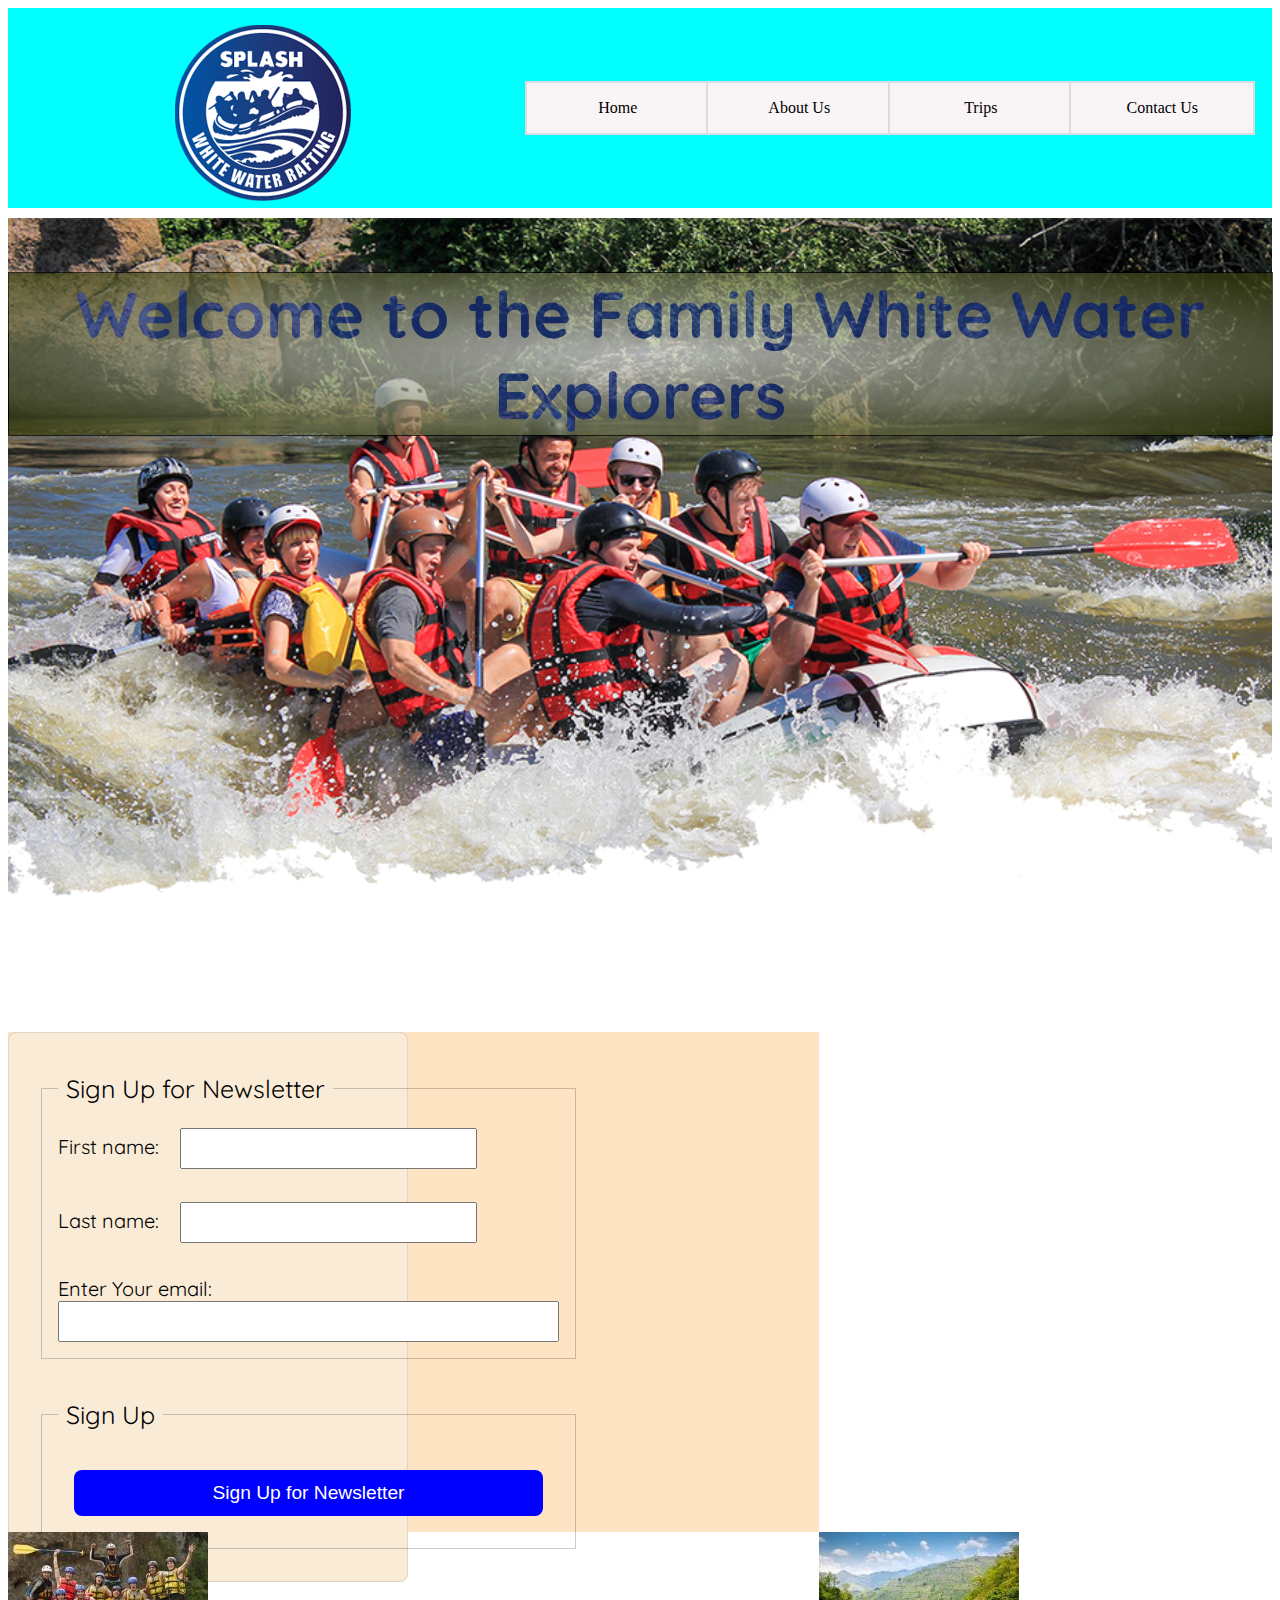
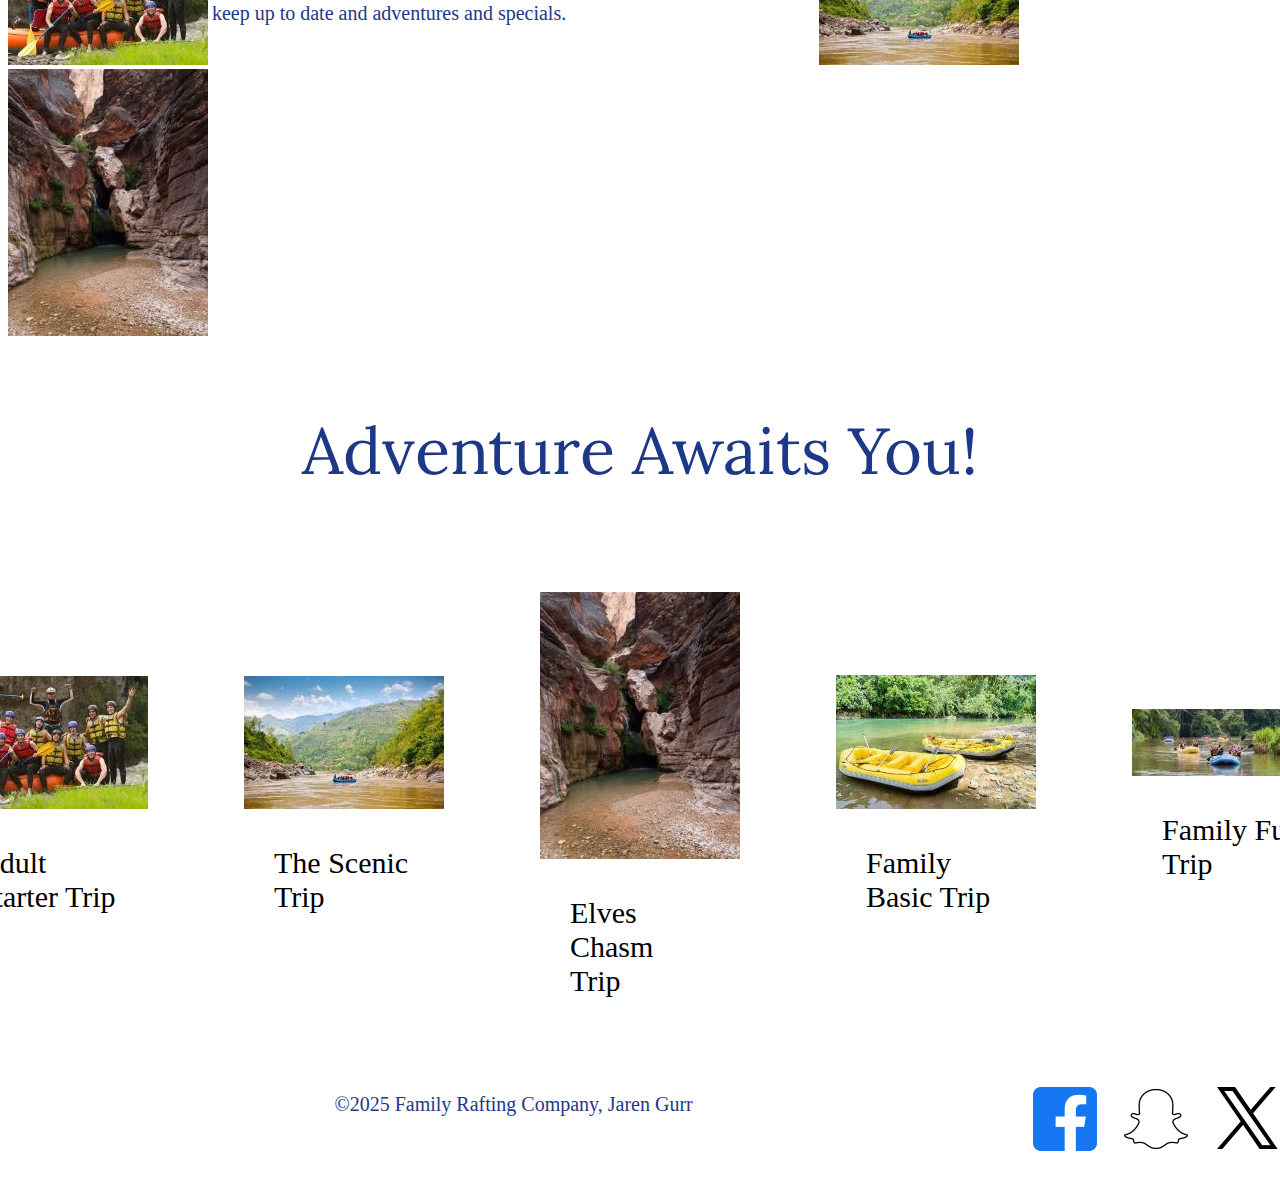
==== wwr/index.html @ 99bfb935 "update" ====
<!DOCTYPE html>

<html lang="en-US">

<head>
    <link rel="stylesheet" href="styles/rafting.css">
    <meta charset="UTF-8">
    <meta name="viewport" content="width=device-width, initial-scale=1.0">
    <title>Family White Water Rafting Document About Us</title>
    <meta name="description" content="home page jaren gurr white water rafting family fun ">
    <meta name="author" content="James Jaren Gurr">
    <link rel="preconnect" href="https://fonts.googleapis.com">
    <link rel="preconnect" href="https://fonts.gstatic.com" crossorigin>
    <link href="https://fonts.googleapis.com/css2?family=Lora:ital,wght@0,400..700;1,400..700&family=Quicksand:wght@300..700&display=swap" rel="stylesheet">
</head>
<body>
    <header>
        <img src="images/logo.png" alt=" Logo">
        <nav class="socialmed">
            <a href="index.html">Home</a>
            <a href="about.html">About Us</a>
            <a href="trips.html">Trips</a>
            <a href="contact.html">Contact Us</a>
           
        </nav>


    </header>
    <main>
        <div class="hero">
            
            <img src="images/hero_transparency_1024.png" alt="family fun">
            <h1 class="banner">Welcome to the Family White Water Explorers</h1>
            
           
        </div>
        <section class="themain">
            <div class="mytest">
                <form action="/action_page.php" class="myform2">
                    <fieldset class="continfo">
                        <legend>Sign Up for Newsletter</legend>
                        <div class="fname">
                            <label for="fname">First name:</label>
                            <input size="25" type="text" id="fname"><br><br>
                        </div>
                        <div class="lname">
                            <label for="lname">Last name:</label>
                            <input size="25" type="text" id="lname" name="lname"><br><br>
                        </div>
                        <div class="email">
                            <label for="email">Enter Your email:</label>
                            <input size="45" type="email" id="email" name="email"><br>
                        </div>
                        
                    </fieldset>
                   
                    <fieldset class="finishform">    
                        <legend>Sign Up</legend>
                        
                        <button type="submit">Sign Up for Newsletter</button>  

                    </fieldset>
                                             
                </form> 
                <p>dont miss out on the fun. keep up to date and adventures and specials.</p>
            </div>
            <div>
               
            </div>
            <div>
                <img src="images/comeAll.jpg"   alt=" come all">
            </div>
            <div>
            <img src="images/scene.jpg"  alt=" scene">
            </div>
            <div>
            <img src="images/adventure.jpg" alt=" big adventure">
        </div>
        </section>
           
        <section class="adv">
            
                <h2>Adventure Awaits You!</h2>

            
           
         
                <figure>
                    <img src="images/comeAll.jpg" alt=" come all">
                    <figcaption>Adult Starter Trip</figcaption> 
                </figure>
                <figure>
                    <img src="images/scene.jpg"  alt=" scene">
                    <figcaption>The Scenic Trip</figcaption>
                </figure>
                <figure>
                    <img src="images/adventure.jpg" alt=" big adventure">
                    <figcaption>Elves Chasm Trip</figcaption>
                </figure>
                <figure>
                    <img src="images/wait.jpg" alt=" don't wait">
                    <figcaption>Family Basic Trip</figcaption>
                </figure>
                <figure>
                    <img src="images/familyfun2.jpg" alt=" family fun">
                    <figcaption>Family Fun Trip</figcaption>
                </figure>
             
        </section>
    </main>
    <footer>
        <p>©2025 Family Rafting Company, Jaren Gurr</p>
        <nav class="clmedia"> <!--class used in css-->
            <a href="https://www.facebook.com/"><img src="images/logoface.png" alt="Facebook"></a>
            <a href="https://www.snapchat.com/"><img src="images/logosnap.png" alt="snapchat"></a>
            <a href="https://x.com/"><img src="images/logox.png" alt="Twitter"></a>
        </nav>
    </footer>
</body>
</html>
---- wwr/styles/rafting.css ----
:root {
    
     --mint: #3ab795ff;
     --black: #000;
     --marianblue: #1e3888ff;
     --snow: #f9f4f5ff; 
     --myaqua: #00ffff;
     --oldwhite: #faebd7;
     --calmbeige: #ffe4c4;
     
    
}
 
.socialmed a {
	
    width: 150px;
    border: 2px solid rgb(0 0 0 / 0.1);
   
    background-color:var(--snow);
    color:var(--black);
   
   
}

.hero h1 {
     font-family: "Quicksand", sans-serif;
     font-size: 65px;
     color: var(--marianblue);
    
    
     }
.cup {
     font-family: "Quicksand", sans-serif;
     font-size: 65px;
     font-weight: 600;
     font-style: normal;
     display: flex;
     grid-column: 1/-1;
     justify-self: center;
}
   
h2 {
     font-family: "Lora", serif;
     font-size: 65px;
     font-weight: 400;
     font-style: normal;
     color: var(--marianblue);
   }

.clmedia a {
     
     text-decoration: none;
} 

 
p {
     color: var(--marianblue);
     font-size:20px;
}

.hero {
     margin: 10px auto;
	position:relative; 
    
}

.hero img {
     width: 100%;
	height: 800px;
	object-fit: cover;
     
}
ul {
     list-style-type: none;
     
}


.ontop {
	position: absolute;
	top: 200px;
	left: 50px;
     right: 50px;
     width:auto;
	border: 2px solid #000;
	padding: 1px;
	background-color: var(--marianblue);
	opacity: 0.7;
}

.ontop img {
     width: 100px;
	height: 100px;
	object-fit: cover; 
     float:right;
     padding: 10px;
}

.banner {
    
   
     
     position:absolute;
     top: 10px;
	left: 0;
	width: 99.9%;/* with of box around content */
	border: 1px solid #000;
	
     background: radial-gradient(#eee, #323A06);
	opacity: 0.7;
     text-align: center;
   
}

.fontcolor {
     font-family: "Lora", serif;
     
     font-weight: 400;
     font-style: normal;
     color: var(--snow);
}
/* HEADER SECTION *****************************************/
header {
     display: grid;
     grid-template-columns: 500px auto;
     align-items:center;
     background-color: var(--myaqua); /*#00ffff */
     text-decoration: none;
     justify-items: center;

}

header nav a {
     text-decoration: none;
     text-align: center;

}
/****************************************** HEADER SECTION / NAV  *************** */
  nav {
     display: flex;
    
     
 }
 nav a {
    
     padding: 1rem;
     margin: -.14rem;
     color:var(--marianblue);
 }
nav a:hover {
     background-color:var(--oldwhite);
     color:var(--black);
}
/* ************************* NAV SECTION / HISTORY *********************/
.history {
     display:grid;
     border: 4px var(--black);
    grid-template-rows:  150px 1fr; 
    border: 1px #000;
    background-color: var(--snow);
}
.mbody {
     display: flex;
     flex-direction: row;
     justify-content: center;
     align-items: center;
    
     border:1px var(--black);
     padding: 30px;
}
.mbody img {
     padding: 30px;
     border: 1px #000;
}

.mtitle {
     display:flex;
     justify-content: center;
    border: 1px #000;
    
}
/****************************HISTORY / ADVENTURE *******************************/
.adv {
     display:grid;
     grid-template-columns: 1fr 1fr 1fr 1fr 1fr;
     grid-template-rows: 1fr;
     justify-self: center;
     margin: 15px 0;
     gap: 1rem;
    
     
}
.adv h2 {
     display: flex;
     grid-column: 1/-1;
     justify-self: center;


}
.adv figure {
     align-self: center;
}
figcaption {
   
    padding: 1em;
}
/******************************************************************************************/
footer {
     display: grid;
     grid-template-columns:  80% 20%;
     align-self: center;
     margin: 15px 0;
}
footer p {
     text-align: center;

}
.contact {
     display:grid;
     grid-template-columns: 70% auto;
     align-items: center;
     font-family: "Quicksand", sans-serif;
     font-size: 45px;
     padding:25px;  
    
     font-weight: 600;
     font-style: normal;
 }
 .contact p {
     font-size: 30px;
 }
 .info {
    text-align: center;
     
 }
 
 .gmap {
     display: flex;
     
    
 }
 .gmap iframe {
     display: block;
     padding: 20px;
    background-color:  #ffe4c4;
 
   
     border:3px;
   
 }
    
   
    
 .info a {
     font-size: 20px;
 }

fieldset {
     display: block;
     margin-left: 2px;
     margin-right: 2px;
     padding-top: .35em;
     padding-bottom: .625em;
     padding-left: .75em;
     padding-right: .75em;
     border: 2px groove;
}
.hold {
     align-self: center;
}
.profile {
     display:grid;
     grid-template-columns: 1fr 1fr auto;
     grid-template-rows:  20% auto;
     justify-self:stretch;
     margin: 15px 0;
     gap: 1rem;
    background-color: var(--oldwhite);
    
}
.profile h2 {
     display: flex;
     grid-column: 1/-1;
     justify-self: center;


}
form input [type="checkbox"] {
     width: 50px;
     height: 22px;
     vertical-align: bottom;

}
.myform {
     display: grid;
     margin: 0;
     padding: 0;
     padding-left: 2000px;
     
     font-family: "Quicksand", sans-serif;
     width: 800px;
     align-items: center;
     padding: 1rem;
     border: 1px solid rgb(0 0 0 / 0.1);
     border-radius: 0.5rem;
     background-color:  VAR(--oldwhite);
   
    box-sizing: border-box;
}
.myform2 {
     display: grid;
     margin: 0;
     padding: 0;
     padding-left: 0px;
     
     font-family: "Quicksand", sans-serif;
     width: 400px;
     align-items: center;
     padding: 1rem;
     border: 1px solid rgb(0 0 0 / 0.1);
     border-radius: 0.5rem;
     background-color:  VAR(--oldwhite);
   
    box-sizing: border-box;
}
fieldset {
     display: grid;
     grid-gap: 0.5rem;
     margin: 1rem;
     border: 1px solid rgb(0 0 0 / 0.2);
     padding: 1rem;
}
legend {
     padding: 0.5rem;
     color:#000;
     font-size: 25px;
}
 
label {
     text-align: right;
     padding-right: 1rem;
}
input, select, textarea {
     padding: 0.5rem;
     font-size: 1.1rem;
}
input[type="checkbox"] {
     width: 22px;
     height: 22px;
     vertical-align: bottom;
}
button {
     margin: 1rem;
     background-color: blue;
     color: #fff;
     border: none;
     border-radius: 0.5rem;
     padding: .75rem;
     font-size: 1.2rem;
     
}
button:hover {
     background-color: green;
}
form
.check {
     grid-template-columns: 3fr 1fr;
     margin: 0.5rem 0;
}
figure {
     font-size: 30px;
}
.contactus {
     display: grid;
     grid-template-columns: 1fr 1fr 1fr auto;
    
}
.contsec {
     display: flex;
     flex-direction: row;
     justify-content: center;
     align-items: center;
    
     border:1px #000;
     padding: 30px;
}
form {
     padding: 30px;
}
.my3 {
     display: grid;
     /*grid-template-columns:630px 630px auto;*/
     grid-template-columns: auto auto auto;
     justify-self:stretch;
     justify-content: stretch;
}

.mainwords {
    
     border: 5px solid green;
     background-color: aqua;
     width:500px;
     height: 330px;
     padding-left: 10px;
     padding-bottom: 10px;
     padding: 30px;
     margin: 50px;
     
}

.addtxt {
    
     text-align: center;
}
 .email, .lname, .fname {
     font-size: 20px;
 }

.messageset div label {
     font-size: 20px;
}
.finishform div label {
     font-size: 20px;
}
.tripone {
     
     font-weight: 700;
}
.test {
     border: 5px solid green;
     background-color: aqua;
     width: 590px;
     height: 175px;
     padding-left: 0px;
     padding-bottom: 0px;
     padding: 0px;
     margin: 0px;
}
.adjpic figure img {
     margin: 27px;
     padding-top: 27px;
     background-color: aquamarine;
 }
 .chart {
                    
     display:grid;
      grid-template-columns: auto auto auto auto;
      grid-gap: 10px;
      background-color: dodgerblue;
      padding: 10px;
      max-width: 656px;
     
}
 .chart > div {
     background-color: #f1f1f1;
     color: #000;
     padding: 10px;
     font-size: 30px;
     text-align: center;
 }
 .themain {
     display: grid;
     grid-template-columns: auto auto;
     grid-template-rows: 500px auto;
     justify-self:stretch;
     
 }
 .mytest {
     
     background-color: #ffe4c4;
    

 }
 .headful {
     text-align: center;
 }
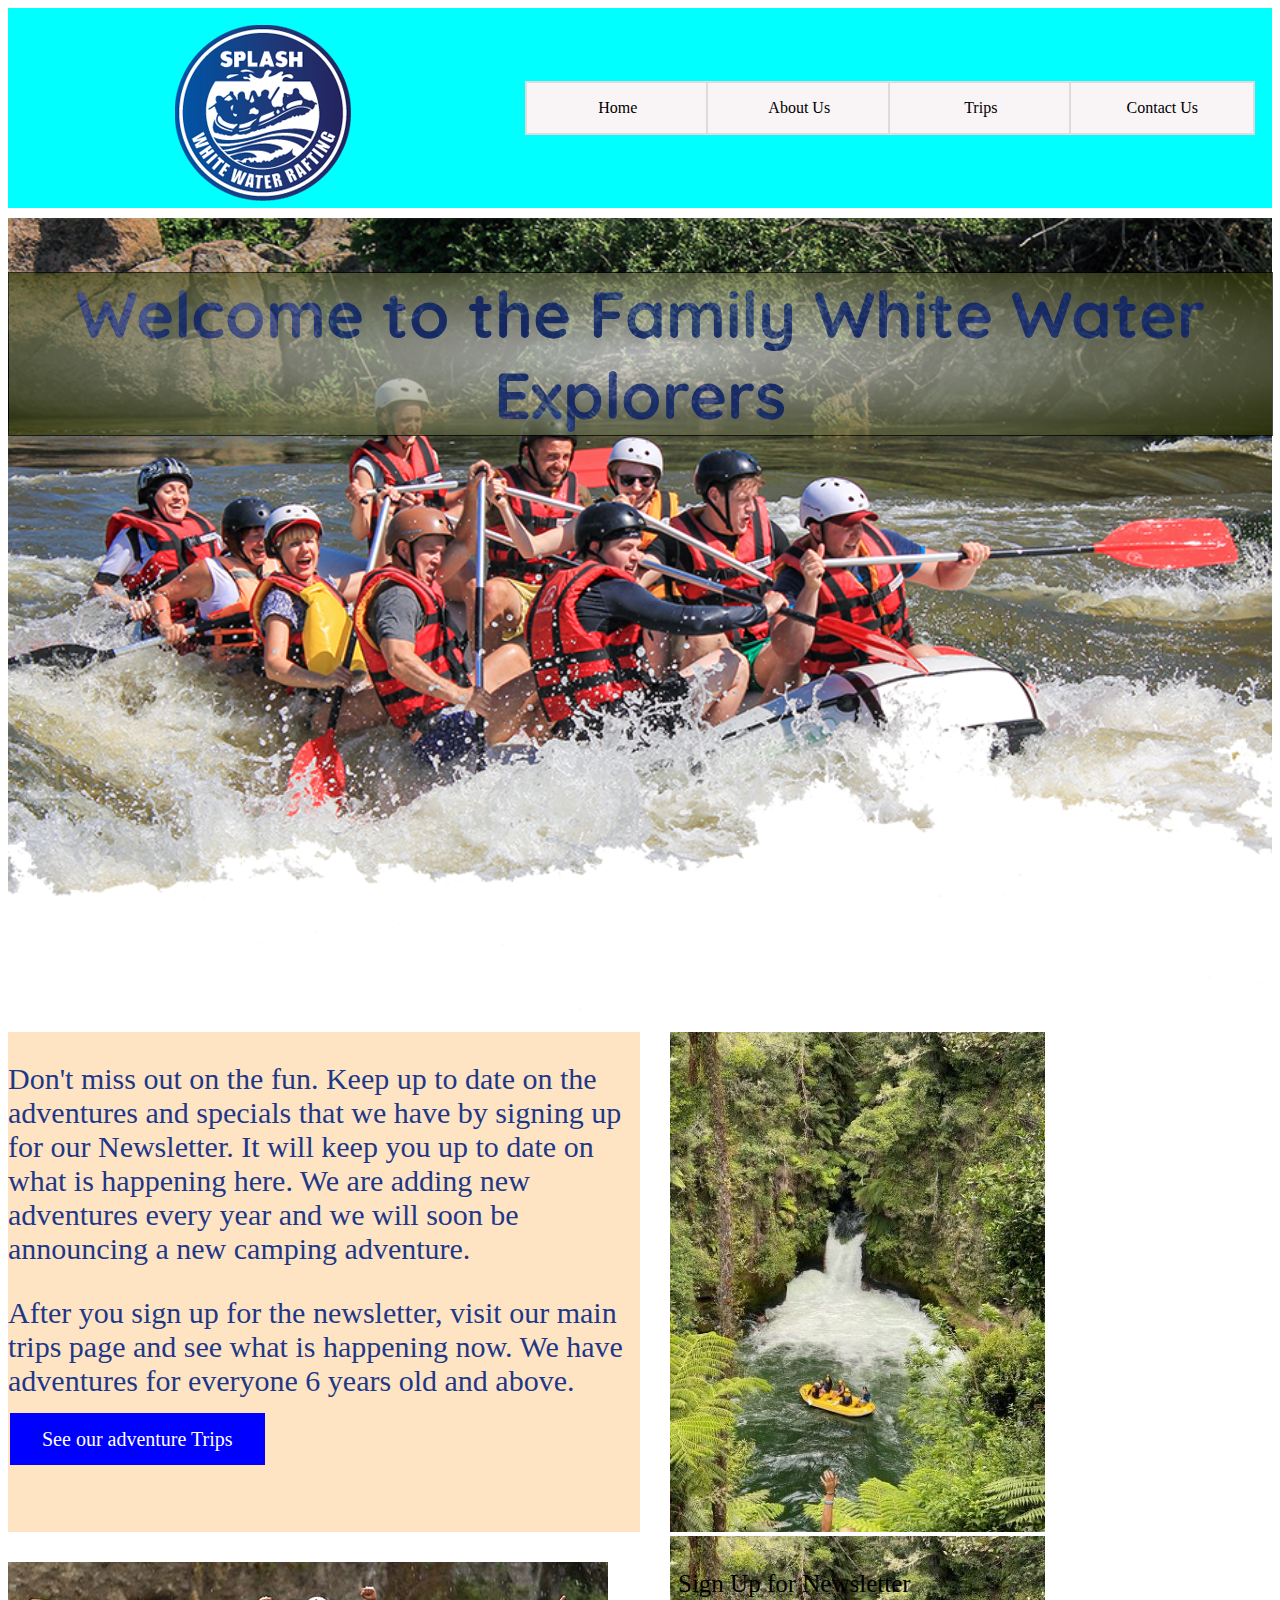
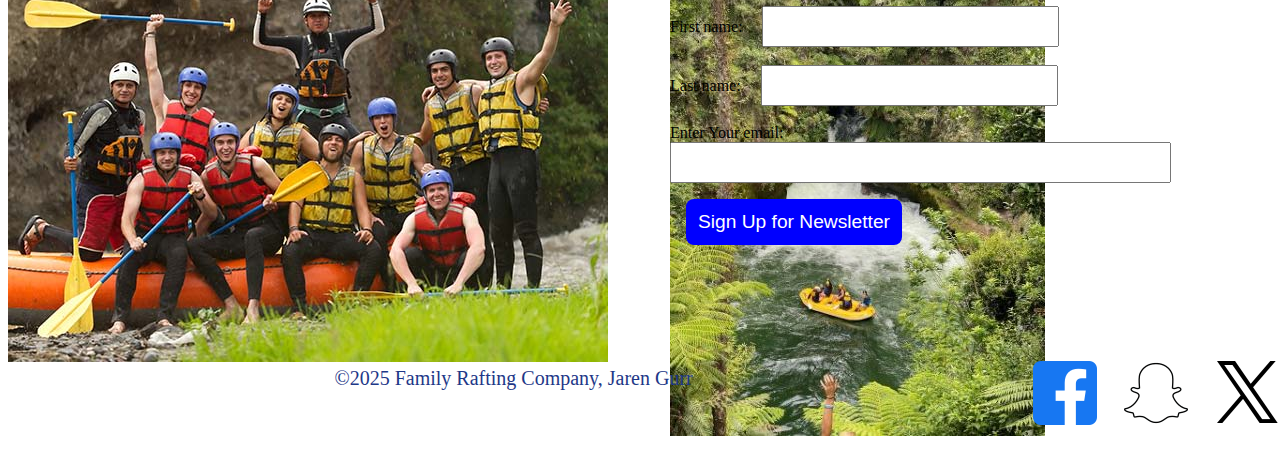
==== commit d7087477: "base update" ====
--- a/wwr/index.html
+++ b/wwr/index.html
@@ -35,78 +35,37 @@
            
         </div>
         <section class="themain">
-            <div class="mytest">
-                <form action="/action_page.php" class="myform2">
-                    <fieldset class="continfo">
-                        <legend>Sign Up for Newsletter</legend>
-                        <div class="fname">
-                            <label for="fname">First name:</label>
-                            <input size="25" type="text" id="fname"><br><br>
-                        </div>
-                        <div class="lname">
-                            <label for="lname">Last name:</label>
-                            <input size="25" type="text" id="lname" name="lname"><br><br>
-                        </div>
-                        <div class="email">
-                            <label for="email">Enter Your email:</label>
-                            <input size="45" type="email" id="email" name="email"><br>
-                        </div>
-                        
-                    </fieldset>
-                   
-                    <fieldset class="finishform">    
-                        <legend>Sign Up</legend>
-                        
-                        <button type="submit">Sign Up for Newsletter</button>  
-
-                    </fieldset>
-                                             
-                </form> 
-                <p>dont miss out on the fun. keep up to date and adventures and specials.</p>
+            <div class="mytest">                           
+               
+                <p class="largeprint">Don't miss out on the fun. Keep up to date on the adventures and specials that we have by signing up for our Newsletter. It will keep you up to date on what is happening here. We are adding new adventures every year and we will soon be announcing a new camping adventure.</p>
+                <p class="largeprint">After you sign up for the newsletter, visit our main trips page and see what is happening now. We have adventures for everyone 6 years old and above.</p>
+                <a href="trips.html" class="contactbutton">See our adventure Trips</a>
+            </div>
+           
+            <div>
+                <img src="images/familyadv.jpg"   alt=" come all">
+                <img src="images/familyadv.jpg"   alt=" come all">
+            </div>
+           
+            <div>
+                
+                <img src="images/rafting59_600.jpg"   alt=" come all">
             </div>
             <div>
+                <legend>Sign Up for Newsletter</legend>
+                <label for="fname">First name:</label>
+                <input size="25" type="text" id="fname"><br><br>
+                <label for="lname">Last name:</label>
+                <input size="25" type="text" id="lname" name="lname"><br><br>
+                <label for="email">Enter Your email:</label>
+                <input size="45" type="email" id="email" name="email"><br>
+                <button type="submit">Sign Up for Newsletter</button>  
+            </div> 
                
-            </div>
-            <div>
-                <img src="images/comeAll.jpg"   alt=" come all">
-            </div>
-            <div>
-            <img src="images/scene.jpg"  alt=" scene">
-            </div>
-            <div>
-            <img src="images/adventure.jpg" alt=" big adventure">
-        </div>
+            
         </section>
-           
-        <section class="adv">
-            
-                <h2>Adventure Awaits You!</h2>
-
-            
-           
-         
-                <figure>
-                    <img src="images/comeAll.jpg" alt=" come all">
-                    <figcaption>Adult Starter Trip</figcaption> 
-                </figure>
-                <figure>
-                    <img src="images/scene.jpg"  alt=" scene">
-                    <figcaption>The Scenic Trip</figcaption>
-                </figure>
-                <figure>
-                    <img src="images/adventure.jpg" alt=" big adventure">
-                    <figcaption>Elves Chasm Trip</figcaption>
-                </figure>
-                <figure>
-                    <img src="images/wait.jpg" alt=" don't wait">
-                    <figcaption>Family Basic Trip</figcaption>
-                </figure>
-                <figure>
-                    <img src="images/familyfun2.jpg" alt=" family fun">
-                    <figcaption>Family Fun Trip</figcaption>
-                </figure>
-             
-        </section>
+       
+       
     </main>
     <footer>
         <p>©2025 Family Rafting Company, Jaren Gurr</p>
--- a/wwr/styles/rafting.css
+++ b/wwr/styles/rafting.css
@@ -264,7 +264,7 @@
      padding-left: .75em;
      padding-right: .75em;
      border: 2px groove;
-}
+    }
 .hold {
      align-self: center;
 }
@@ -309,19 +309,19 @@
 }
 .myform2 {
      display: grid;
-     margin: 0;
-     padding: 0;
-     padding-left: 0px;
-     
+     margin: 10px;
+     padding: 10px;
+     padding-left: 10px;
+     height: 450px;
      font-family: "Quicksand", sans-serif;
-     width: 400px;
+     width: 600px;
      align-items: center;
      padding: 1rem;
-     border: 1px solid rgb(0 0 0 / 0.1);
+     border: 2px solid rgb(0 0 0 / 0.1);
      border-radius: 0.5rem;
      background-color:  VAR(--oldwhite);
-   
-    box-sizing: border-box;
+     max-width: 600px;
+     box-sizing: border-box;
 }
 fieldset {
      display: grid;
@@ -393,19 +393,24 @@
      grid-template-columns: auto auto auto;
      justify-self:stretch;
      justify-content: stretch;
+    
 }
 
 .mainwords {
     
      border: 5px solid green;
      background-color: aqua;
-     width:500px;
-     height: 330px;
+     width:550px;
+     height: 340px;
      padding-left: 10px;
      padding-bottom: 10px;
-     padding: 30px;
-     margin: 50px;
-     
+     padding: 20px;
+     margin: 40px;
+     align-items: baseline;
+}
+.mainwords h1 {
+     font-size: 50px;
+padding-left: 110px;
 }
 
 .addtxt {
@@ -460,10 +465,11 @@
  }
  .themain {
      display: grid;
-     grid-template-columns: auto auto;
+     grid-template-columns: 50% auto;
      grid-template-rows: 500px auto;
      justify-self:stretch;
-     
+     grid-gap: 30px;
+     height: 900px;
  }
  .mytest {
      
@@ -473,4 +479,30 @@
  }
  .headful {
      text-align: center;
- }+ }
+ .contactbutton {
+     background-color:blue;
+     border: none;
+     color: white;
+     padding: 15px 32px;
+     text-align: center;
+     text-decoration: none;
+     
+     font-size: 20px;
+     margin: 4px 2px;
+     cursor: pointer;
+
+
+ }
+ .chartsp {
+     padding-top: 35px;
+ }
+.continfo {
+
+}
+.chcolor {
+     background-color: bisque;
+}
+.largeprint {
+     font-size: 30px;
+}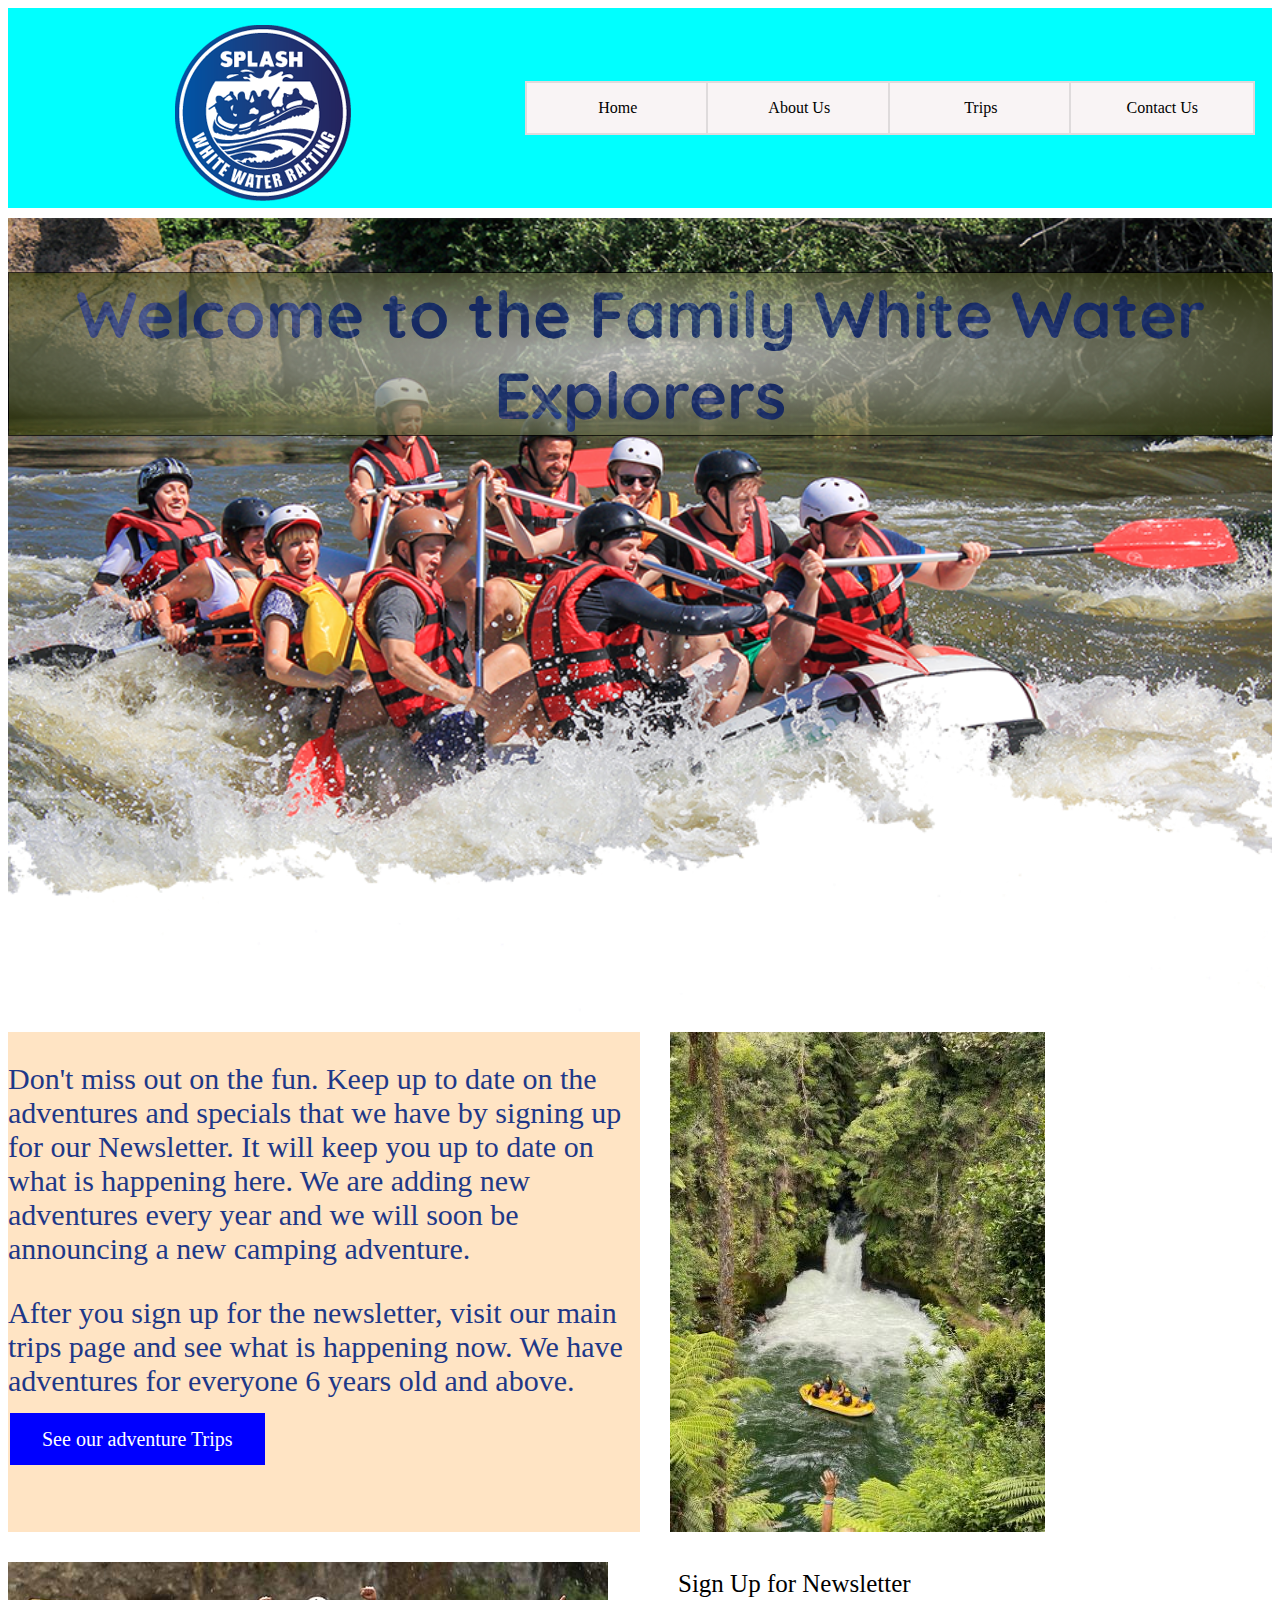
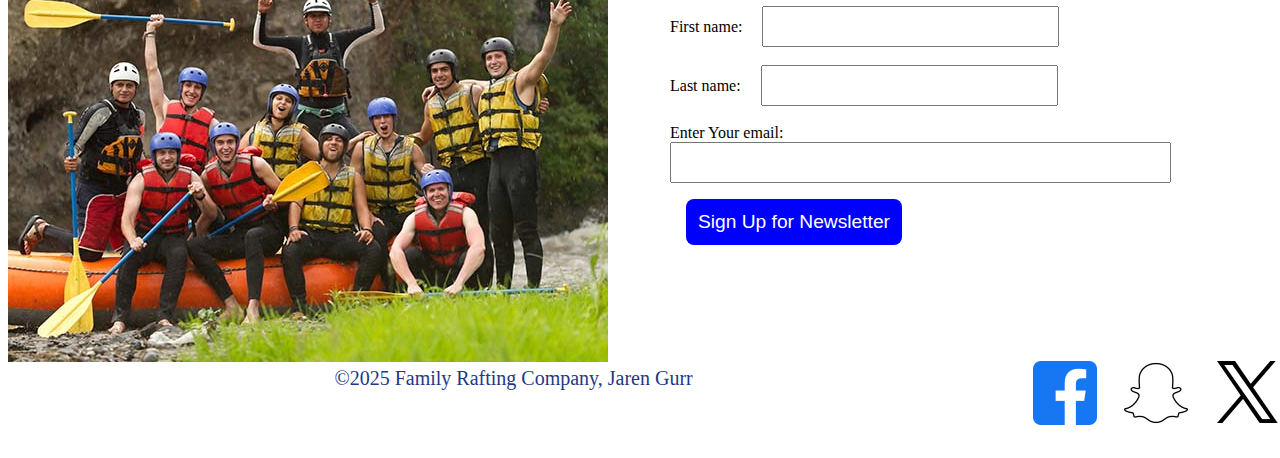
==== commit 19031bb2: "update" ====
--- a/wwr/index.html
+++ b/wwr/index.html
@@ -44,7 +44,7 @@
            
             <div>
                 <img src="images/familyadv.jpg"   alt=" come all">
-                <img src="images/familyadv.jpg"   alt=" come all">
+               
             </div>
            
             <div>
--- a/wwr/styles/rafting.css
+++ b/wwr/styles/rafting.css
@@ -497,12 +497,15 @@
  .chartsp {
      padding-top: 35px;
  }
-.continfo {
-
-}
+
 .chcolor {
      background-color: bisque;
 }
 .largeprint {
      font-size: 30px;
+}
+messtype {
+     height: 25px;
+     width: 25px;
+     vertical-align: middle;
 }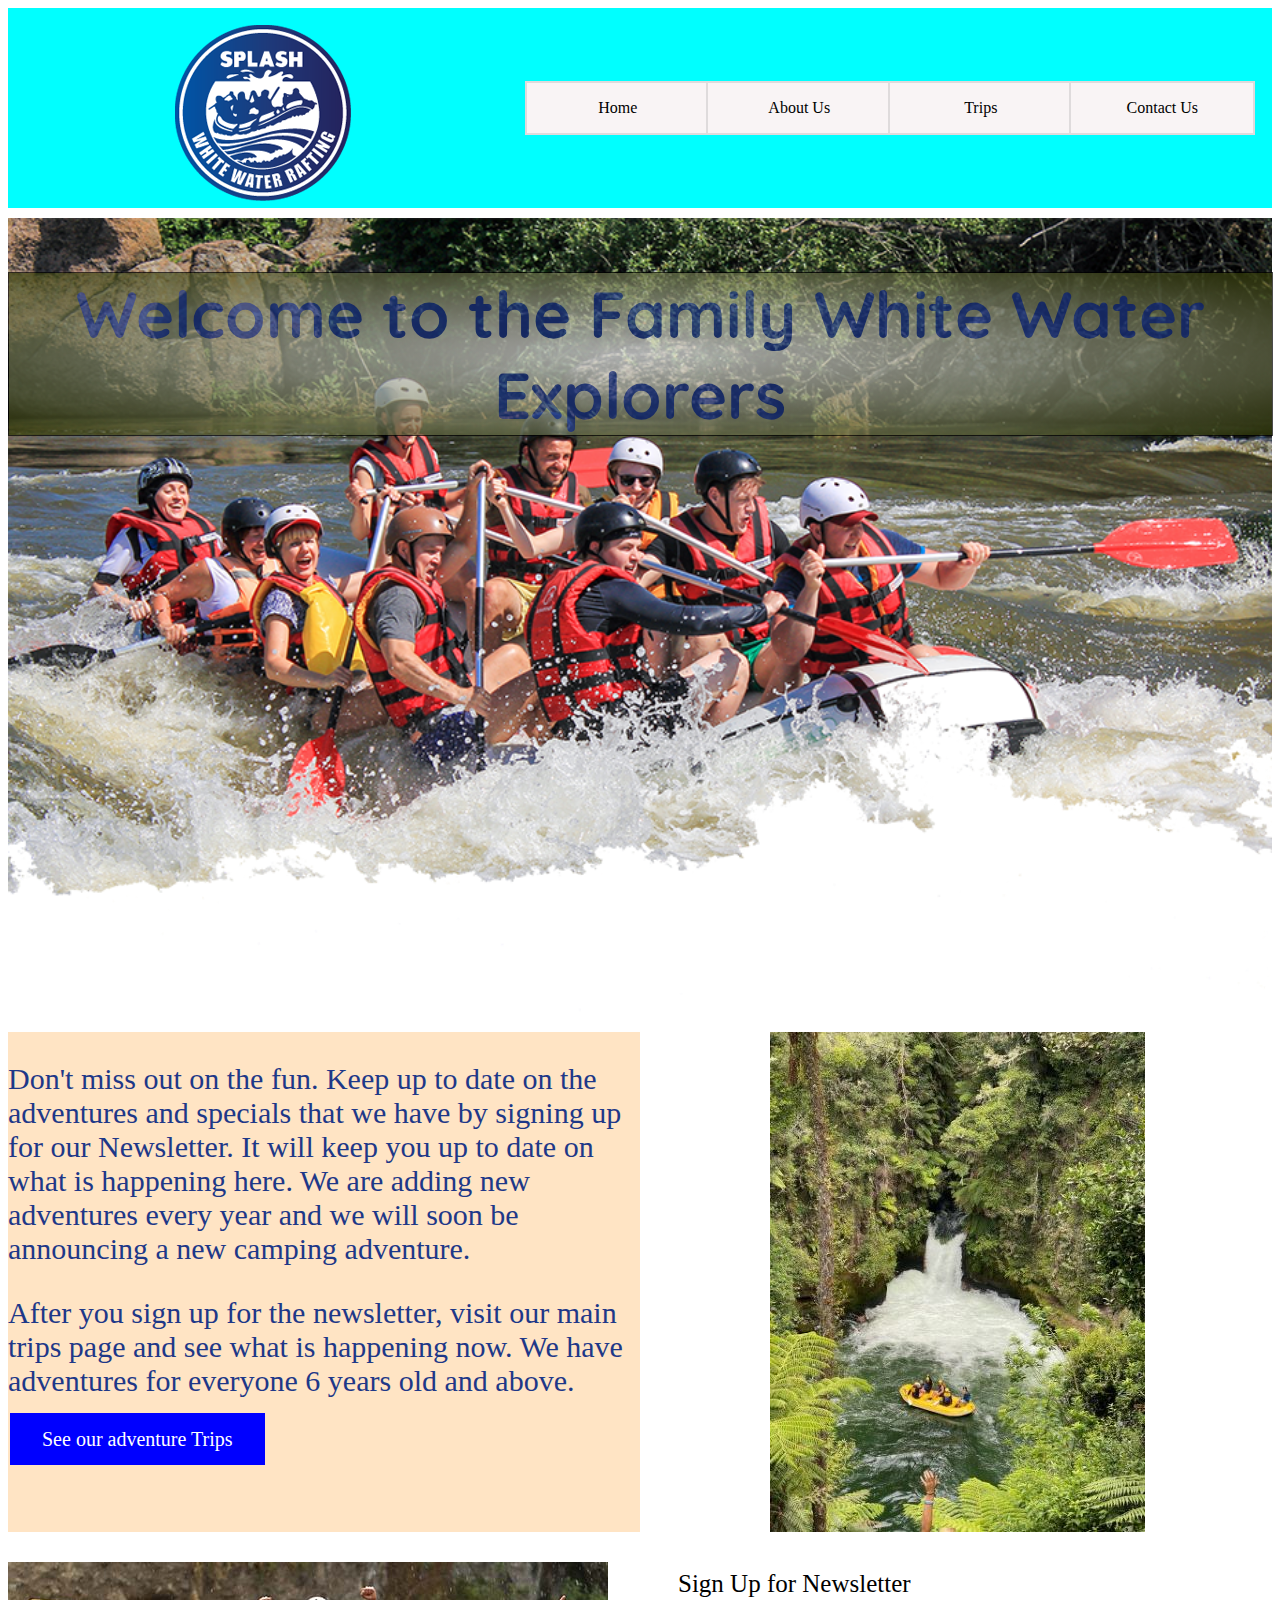
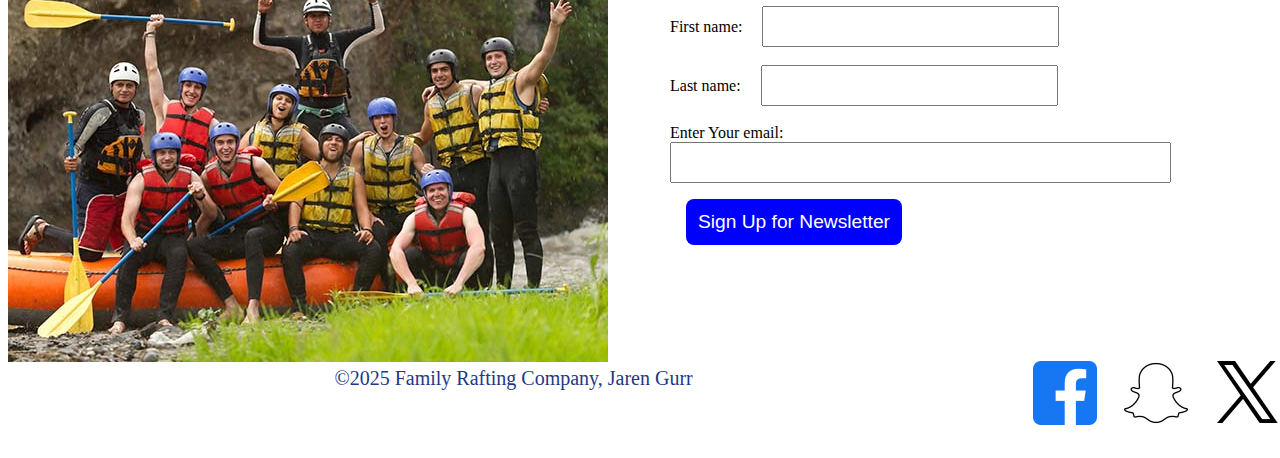
==== commit a843d460: "update" ====
--- a/wwr/index.html
+++ b/wwr/index.html
@@ -42,7 +42,7 @@
                 <a href="trips.html" class="contactbutton">See our adventure Trips</a>
             </div>
            
-            <div>
+            <div class="picbox">
                 <img src="images/familyadv.jpg"   alt=" come all">
                
             </div>
--- a/wwr/styles/rafting.css
+++ b/wwr/styles/rafting.css
@@ -508,4 +508,9 @@
      height: 25px;
      width: 25px;
      vertical-align: middle;
+}
+.picbox img {
+     
+    
+     padding-left: 100px;
 }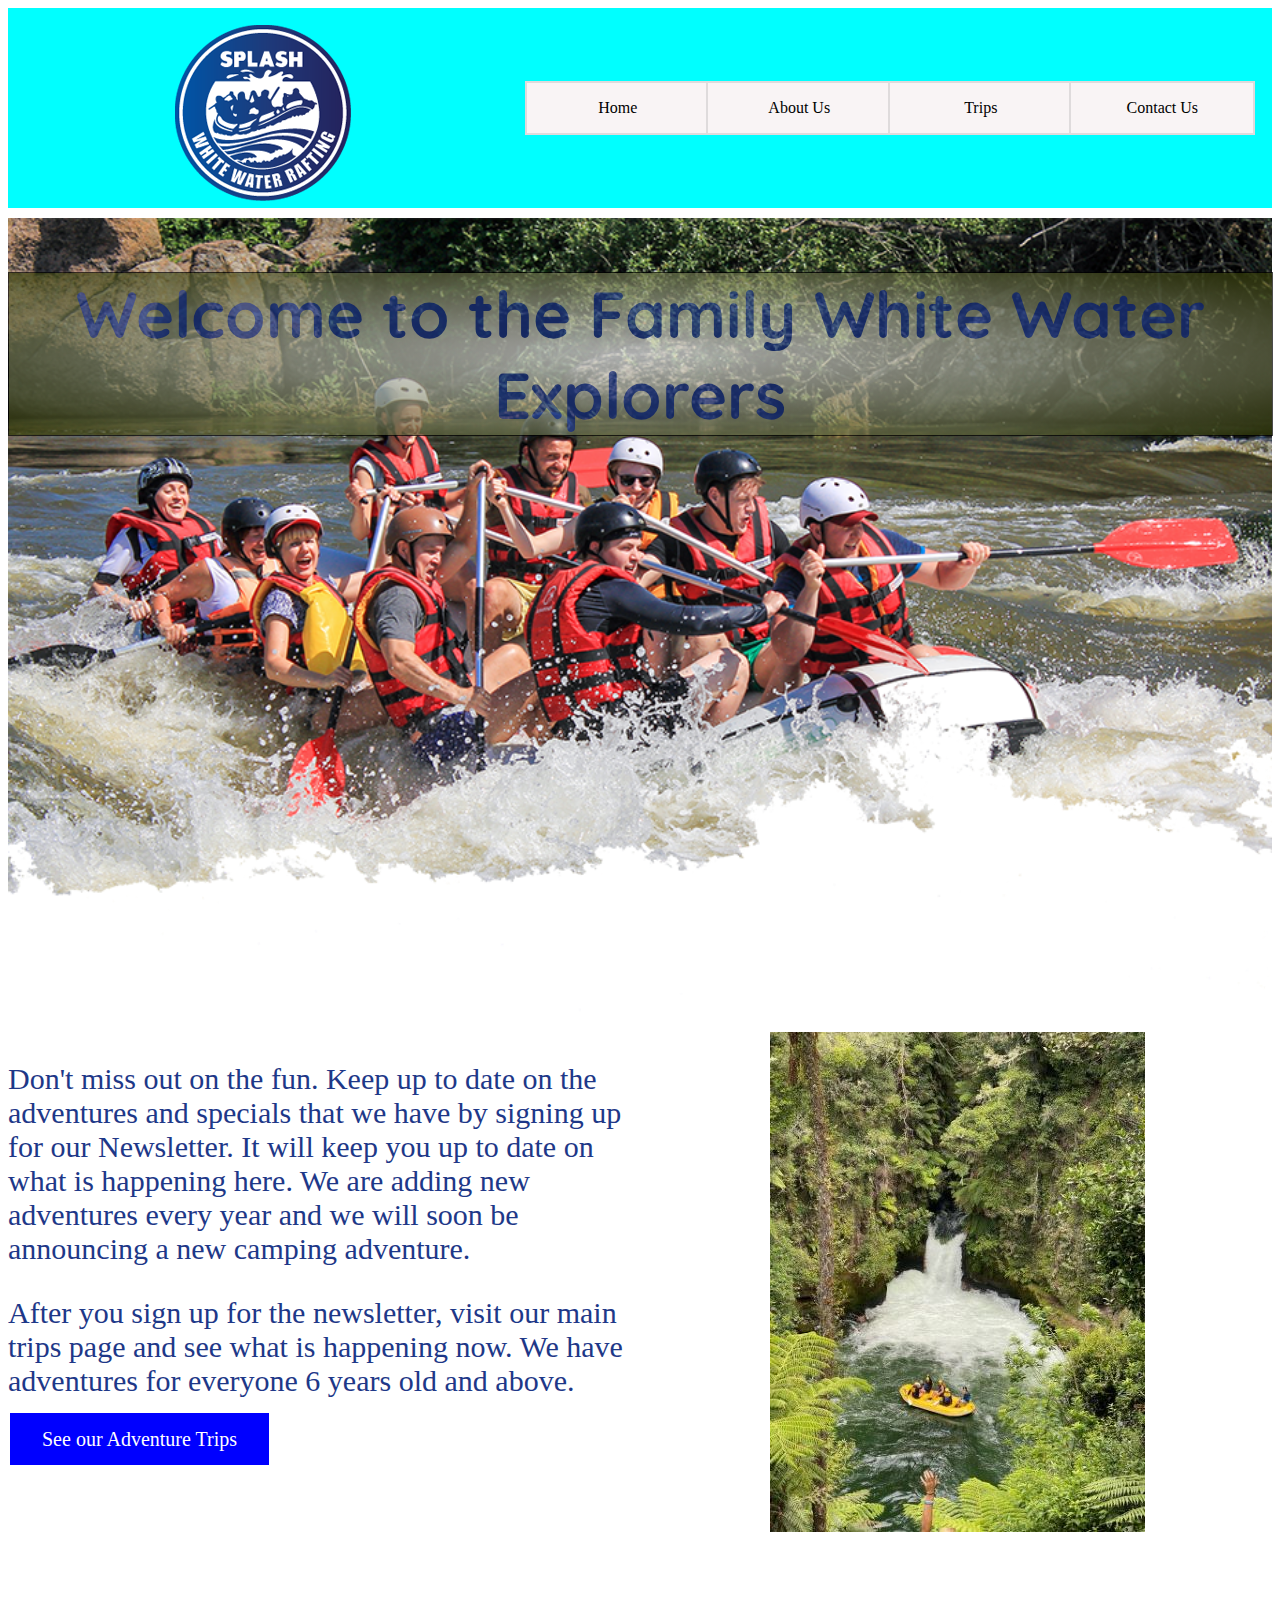
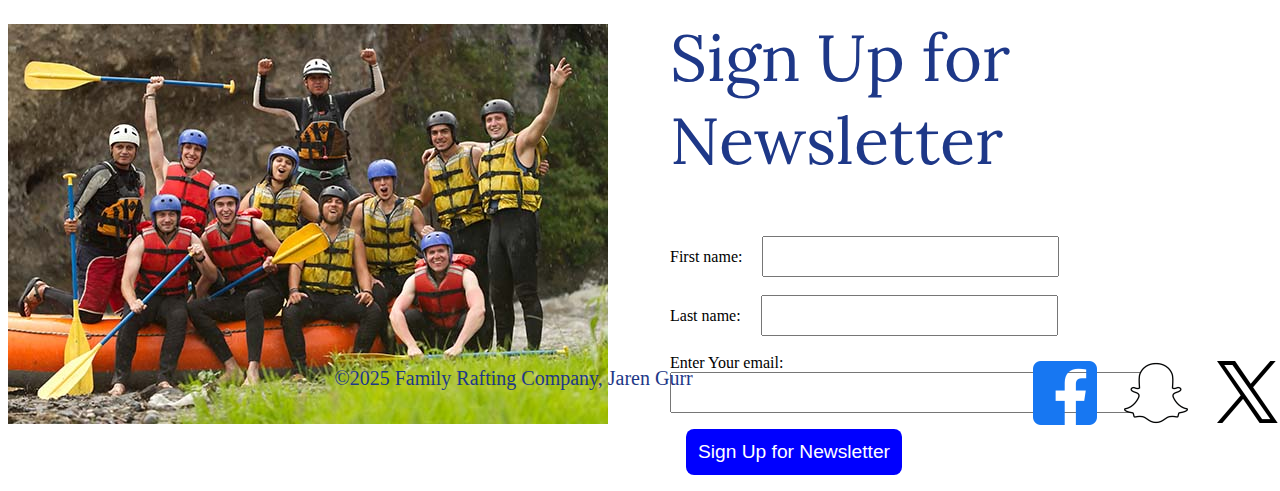
==== commit 3bec412f: "the update" ====
--- a/wwr/index.html
+++ b/wwr/index.html
@@ -1,7 +1,6 @@
 <!DOCTYPE html>
 
 <html lang="en-US">
-
 <head>
     <link rel="stylesheet" href="styles/rafting.css">
     <meta charset="UTF-8">
@@ -39,20 +38,20 @@
                
                 <p class="largeprint">Don't miss out on the fun. Keep up to date on the adventures and specials that we have by signing up for our Newsletter. It will keep you up to date on what is happening here. We are adding new adventures every year and we will soon be announcing a new camping adventure.</p>
                 <p class="largeprint">After you sign up for the newsletter, visit our main trips page and see what is happening now. We have adventures for everyone 6 years old and above.</p>
-                <a href="trips.html" class="contactbutton">See our adventure Trips</a>
+                <a href="trips.html" class="contactbutton">See our Adventure Trips</a>
             </div>
            
             <div class="picbox">
-                <img src="images/familyadv.jpg"   alt=" come all">
+                <img src="images/familyadv.jpg"   alt="Secluded rafting area surrounded by plants and small waterfall">
                
             </div>
            
-            <div>
+            <div class="picwave">
                 
-                <img src="images/rafting59_600.jpg"   alt=" come all">
+                <img src="images/rafting59_600.jpg"   alt="group of rafters waving">
             </div>
             <div>
-                <legend>Sign Up for Newsletter</legend>
+                <h2>Sign Up for Newsletter</h2>
                 <label for="fname">First name:</label>
                 <input size="25" type="text" id="fname"><br><br>
                 <label for="lname">Last name:</label>
--- a/wwr/styles/rafting.css
+++ b/wwr/styles/rafting.css
@@ -127,7 +127,7 @@
      background-color: var(--myaqua); /*#00ffff */
      text-decoration: none;
      justify-items: center;
-
+     justify-self:stretch;
 }
 
 header nav a {
@@ -473,7 +473,7 @@
  }
  .mytest {
      
-     background-color: #ffe4c4;
+    
     
 
  }
@@ -513,4 +513,7 @@
      
     
      padding-left: 100px;
+}
+.picwave {
+     align-content: center;
 }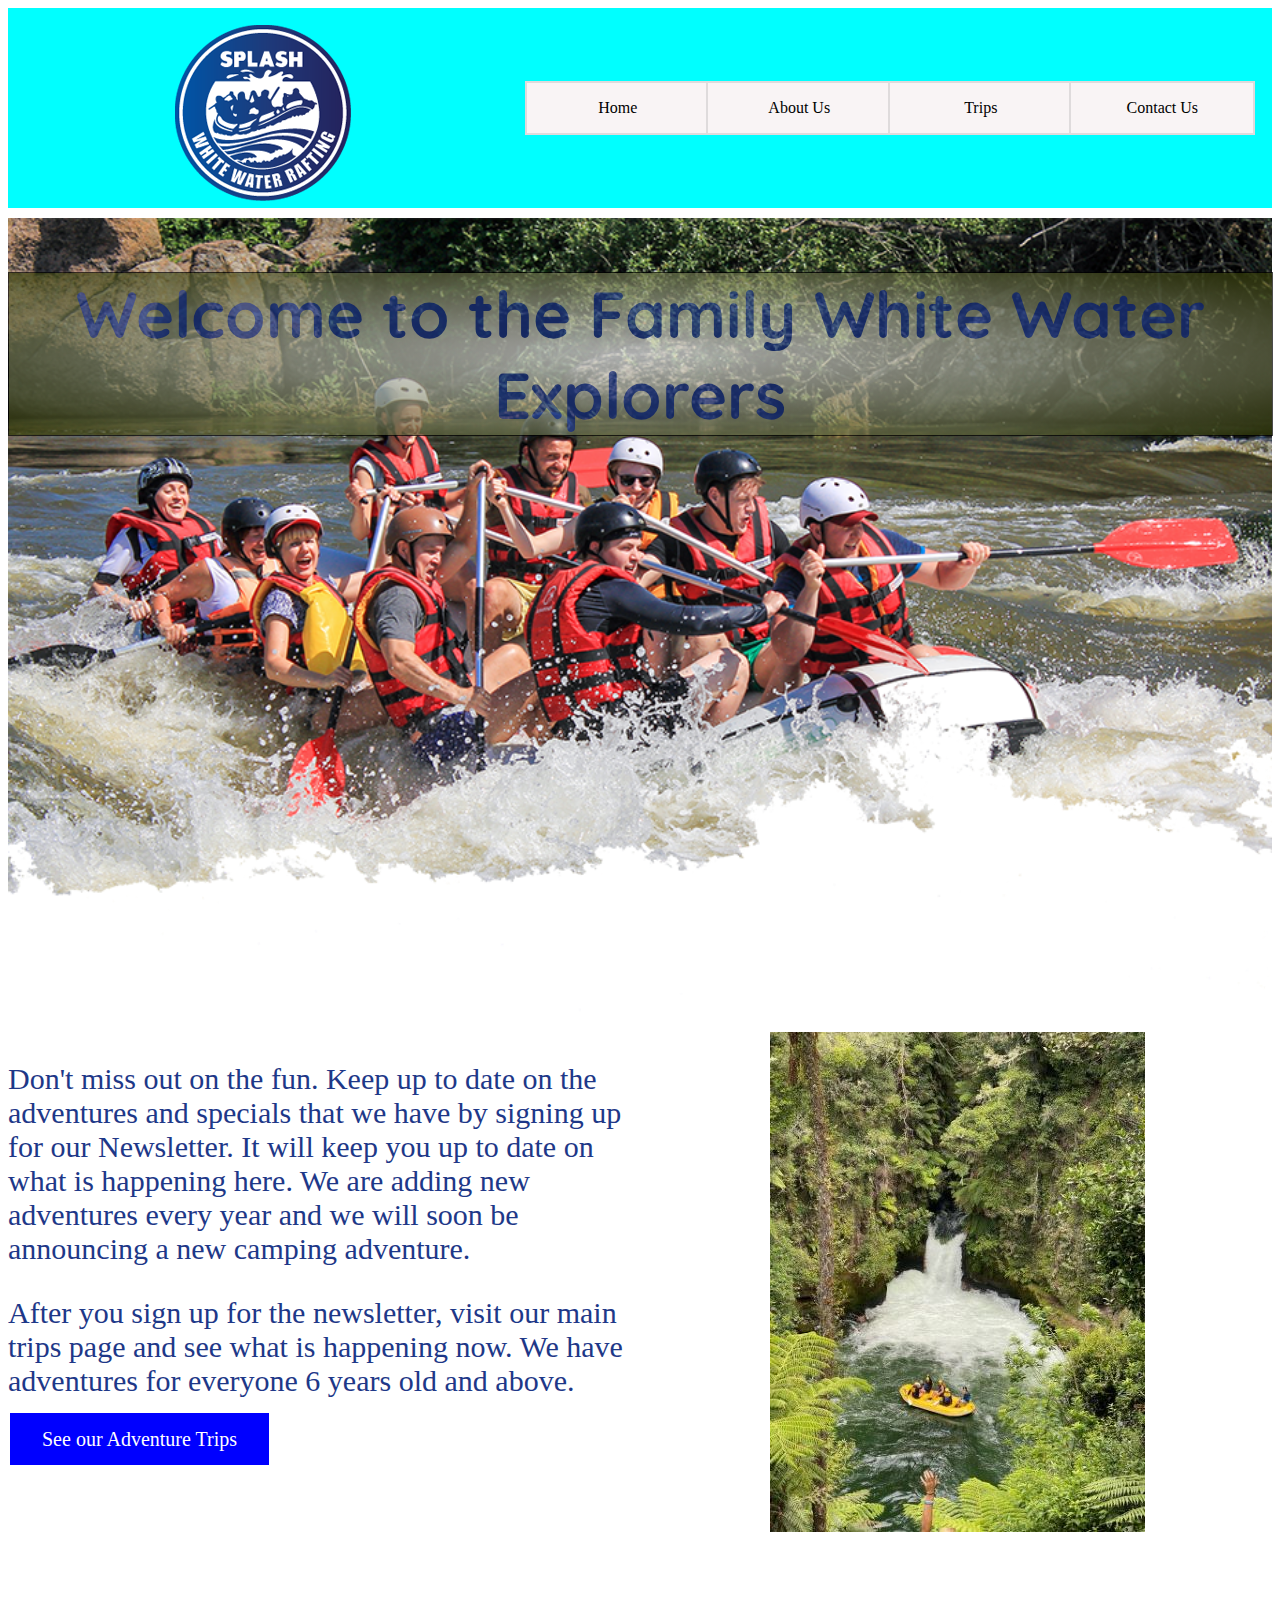
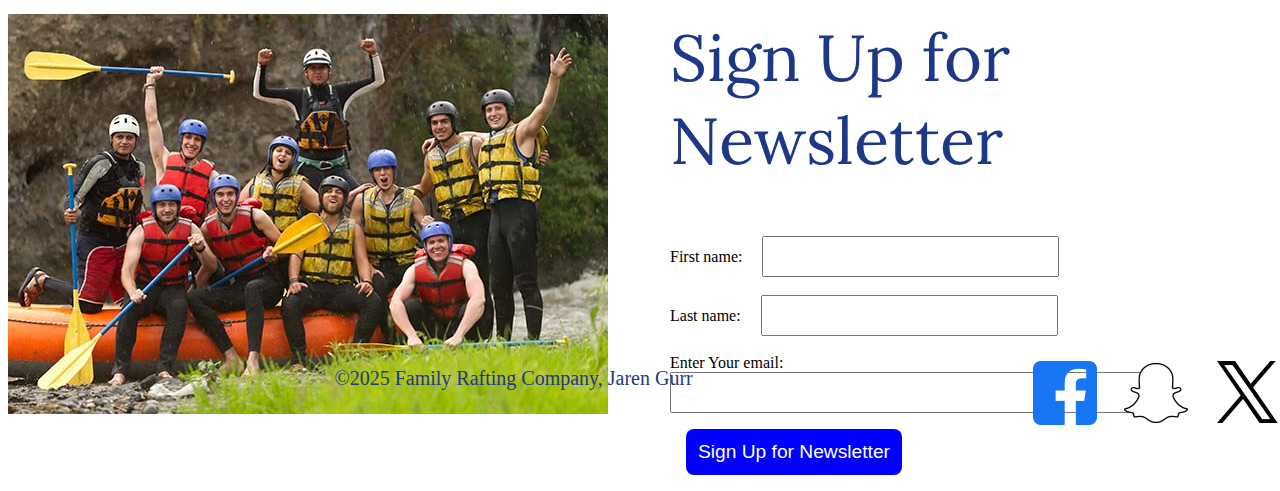
==== commit 5fa53e58: "final update?" ====
--- a/wwr/index.html
+++ b/wwr/index.html
@@ -5,7 +5,7 @@
     <link rel="stylesheet" href="styles/rafting.css">
     <meta charset="UTF-8">
     <meta name="viewport" content="width=device-width, initial-scale=1.0">
-    <title>Family White Water Rafting Document About Us</title>
+    <title>Family White Water Rafting Document Home</title>
     <meta name="description" content="home page jaren gurr white water rafting family fun ">
     <meta name="author" content="James Jaren Gurr">
     <link rel="preconnect" href="https://fonts.googleapis.com">
--- a/wwr/styles/rafting.css
+++ b/wwr/styles/rafting.css
@@ -127,7 +127,7 @@
      background-color: var(--myaqua); /*#00ffff */
      text-decoration: none;
      justify-items: center;
-     justify-self:stretch;
+     
 }
 
 header nav a {
@@ -400,12 +400,12 @@
     
      border: 5px solid green;
      background-color: aqua;
-     width:550px;
-     height: 340px;
-     padding-left: 10px;
+     width:450px;
+     height: 275px;
+     padding-left: 0px;
      padding-bottom: 10px;
      padding: 20px;
-     margin: 40px;
+     margin: 30px;
      align-items: baseline;
 }
 .mainwords h1 {
@@ -434,12 +434,14 @@
 .test {
      border: 5px solid green;
      background-color: aqua;
-     width: 590px;
+     width: 490px;
      height: 175px;
-     padding-left: 0px;
-     padding-bottom: 0px;
+     padding-left: 10px;
+     padding-bottom: 0;
      padding: 0px;
      margin: 0px;
+     text-align: center;
+     
 }
 .adjpic figure img {
      margin: 27px;
@@ -495,7 +497,9 @@
 
  }
  .chartsp {
-     padding-top: 35px;
+     padding-top: 30px;
+    max-width: 550px;
+    padding-left: 20px;
  }
 
 .chcolor {
@@ -505,7 +509,7 @@
      font-size: 30px;
 }
 messtype {
-     height: 25px;
+     height: 35px;
      width: 25px;
      vertical-align: middle;
 }
@@ -516,4 +520,5 @@
 }
 .picwave {
      align-content: center;
+     padding-bottom: 20px;
 }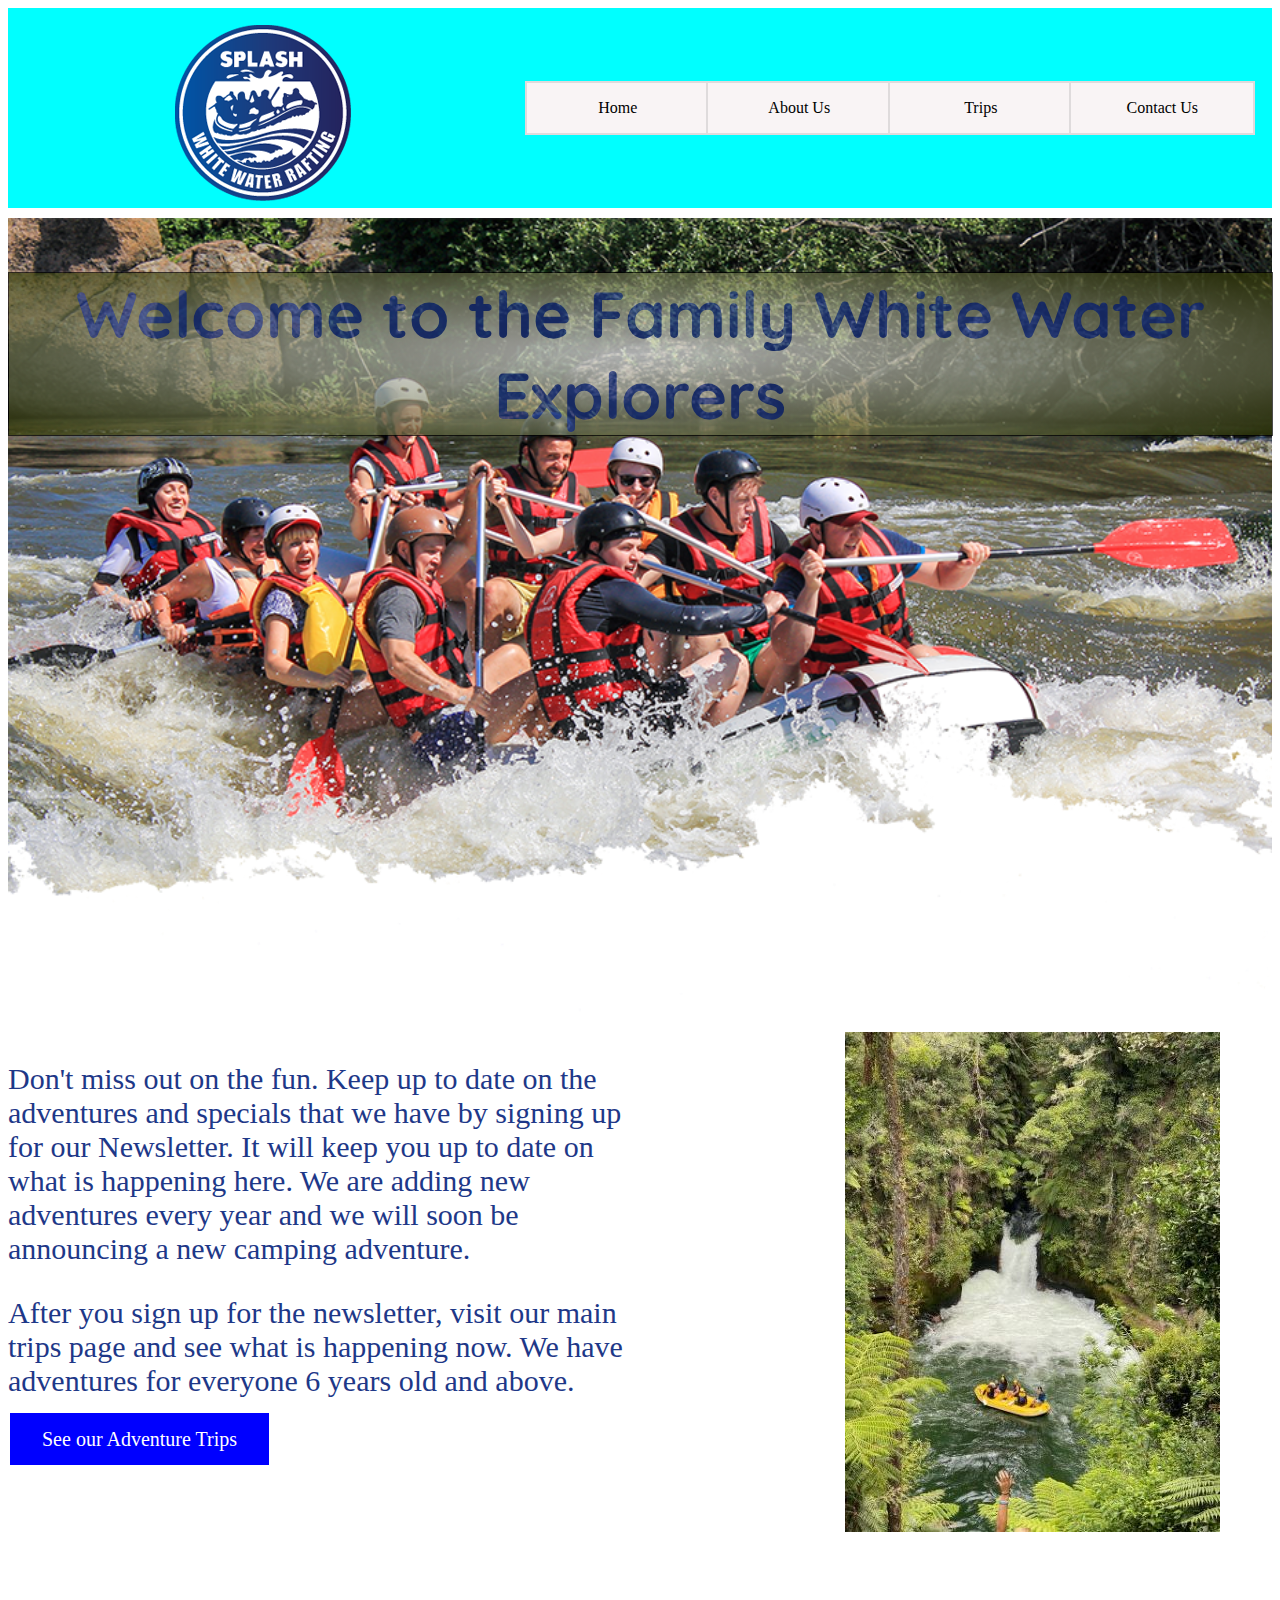
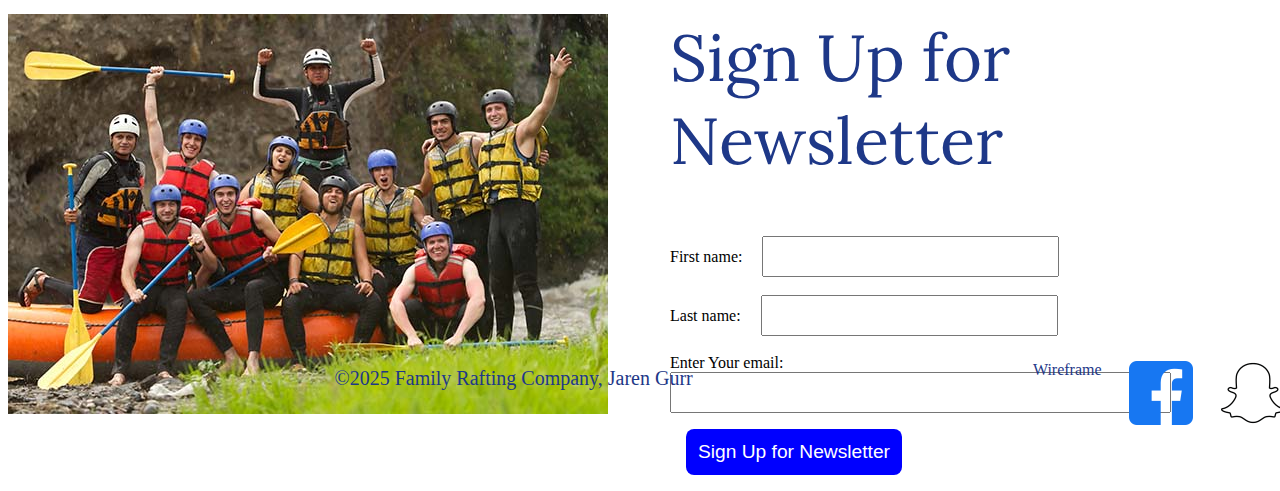
==== commit 70c2cdf1: "best update" ====
--- a/wwr/index.html
+++ b/wwr/index.html
@@ -69,6 +69,7 @@
     <footer>
         <p>©2025 Family Rafting Company, Jaren Gurr</p>
         <nav class="clmedia"> <!--class used in css-->
+            <a href="https://viewer.diagrams.net/?tags=%7B%7D&lightbox=1&highlight=0000ff&edit=_blank&layers=1&nav=1&title=Untitled%20Diagram.drawio&dark=auto#R%3Cmxfile%3E%3Cdiagram%20name%3D%22Page-1%22%20id%3D%22j8GpOdvCJEVSFnsEbP0F%22%3E7Zpbc6IwFIB%2FDY87AwRQH6u124duZ2favfiYQpTMBOKGUHV%2F%2FSZyUUgc3Z1G0p2%2BKDkhEb%2BcnBtxwCzbfmZwnX6hCSKO7yZbB9w6vj9xx%2BJTCnaVIJi4lWDFcFKJvIPgCf9GtbC5rcQJKjo3ckoJx%2BuuMKZ5jmLekUHG6Ka%2BrZ5uSUn3V9dwhRTBUwyJKv2BE55W0nHoHuT3CK%2FS5pc9t%2B7JYHNzLShSmNDNkQjMHTBjlPLqKtvOEJHsGi7VuLsTve2DMZTzSwZ8n85w8stdkOXPmyKOXhfTBfpUz%2FIKSVn%2F4fph%2Ba4hwGiZJ0hO4jpgukkxR09rGMvejVhyIUt5RkTLE5f1dIhxtD35nF7774XWIJohznbilm135Xfd5uaIfoM0PSbfCGG94qt25gMUcVFz%2BQtGvsJoKRYNMTkuX1ImVhrT3PEjmEka%2BUux3pP4aH%2B0P9r2toVJYWjJYIZss3mTkcboAZ3R80wZPXDeMYhZhBdG5wHBYl255iXeSqhvQSyK%[base64]%2BXCUJcPb%2BXB0fj%2B2W%2B86%2BzFQVYxAtpLkLN2XXqgx9Loc22D%2BoyrcM%2BZkeFT9TFFXjvA0qMyR8hVS05JzWXUdei%[base64]%2FzvM%2FiPCOh90XeuqOmp9hGw92rAXU7dvY84or7HaXKSp%2BkqI8nyNZCsh%2BW65duShGWmX8yO3VqfDr7jA%2BxGpTPR4VTSujtS8uwXqhV%2BBJpAHOt3%2Fh0KgaB6O%2Fez7js5Ogfkf%3C%2Fdiagram%3E%3C%2Fmxfile%3E" class="footer-menu">Wireframe</a>
             <a href="https://www.facebook.com/"><img src="images/logoface.png" alt="Facebook"></a>
             <a href="https://www.snapchat.com/"><img src="images/logosnap.png" alt="snapchat"></a>
             <a href="https://x.com/"><img src="images/logox.png" alt="Twitter"></a>
--- a/wwr/styles/rafting.css
+++ b/wwr/styles/rafting.css
@@ -398,19 +398,18 @@
 
 .mainwords {
     
-     border: 5px solid green;
-     background-color: aqua;
+    
      width:450px;
      height: 275px;
      padding-left: 0px;
      padding-bottom: 10px;
-     padding: 20px;
+     padding: 10px;
      margin: 30px;
      align-items: baseline;
 }
 .mainwords h1 {
-     font-size: 50px;
-padding-left: 110px;
+     font-size: 65px;
+     padding-left: 29px;
 }
 
 .addtxt {
@@ -443,6 +442,18 @@
      text-align: center;
      
 }
+.test2 {
+     border: 5px solid green;
+     background-color: aqua;
+     width: 490px;
+     height: 175px;
+     padding-left: 10px;
+     padding-bottom: 0;
+     padding: 1px;
+     margin: 0px;
+     text-align: center; 
+     justify-
+}
 .adjpic figure img {
      margin: 27px;
      padding-top: 27px;
@@ -473,13 +484,8 @@
      grid-gap: 30px;
      height: 900px;
  }
- .mytest {
-     
-    
-    
-
- }
- .headful {
+ 
+ .headfull {
      text-align: center;
  }
  .contactbutton {
@@ -508,7 +514,7 @@
 .largeprint {
      font-size: 30px;
 }
-messtype {
+.messtype {
      height: 35px;
      width: 25px;
      vertical-align: middle;
@@ -516,7 +522,7 @@
 .picbox img {
      
     
-     padding-left: 100px;
+     padding-left: 175px;
 }
 .picwave {
      align-content: center;
